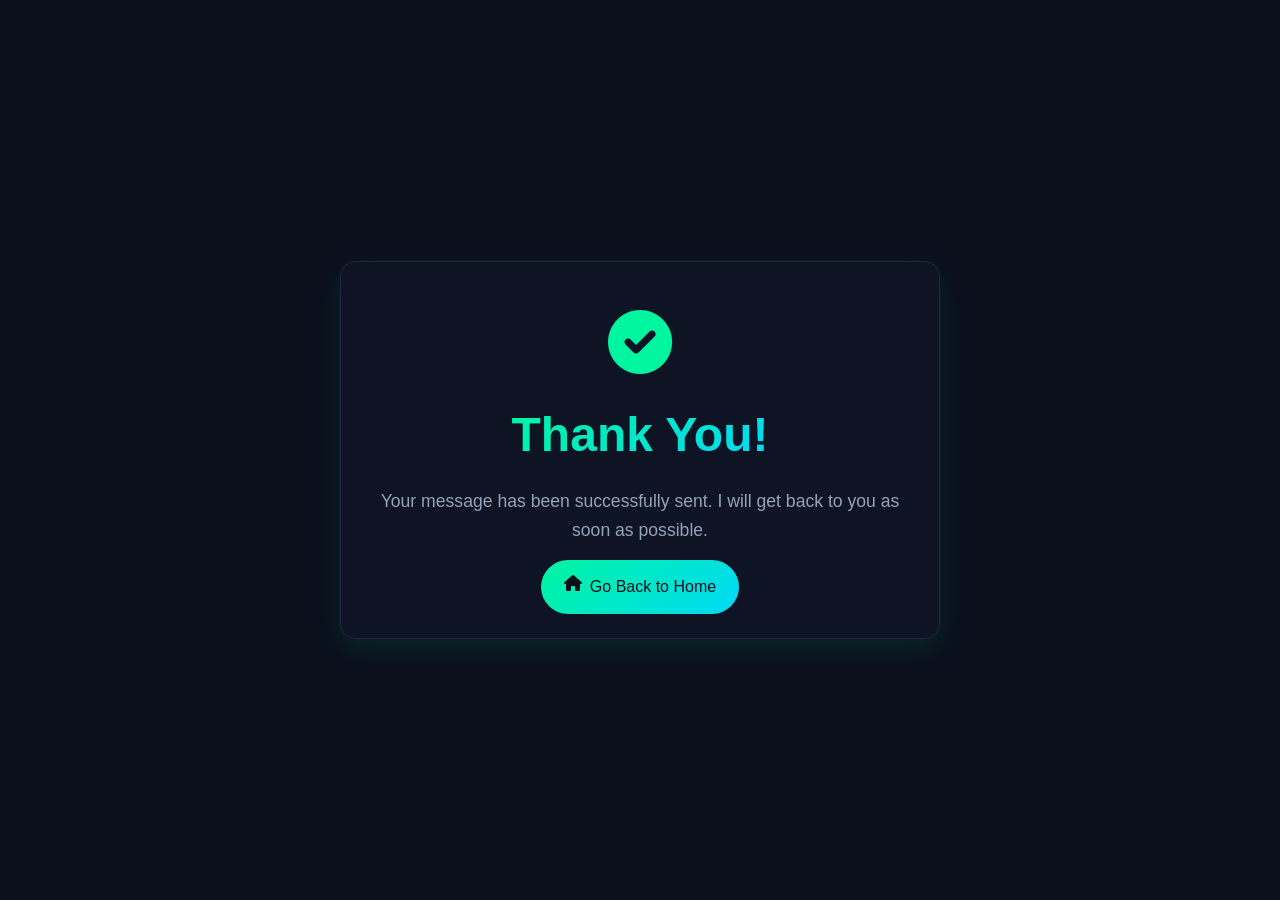
==== thankyou.html @ 46b26bc3 "Create thankyou.html" ====
<!DOCTYPE html>
<html lang="en">
<head>
    <meta charset="UTF-8">
    <meta name="viewport" content="width=device-width, initial-scale=1.0">
    <title>Thank You! | Umair Malik</title>
    <link rel="stylesheet" href="styles.css">
    <link rel="stylesheet" href="https://cdnjs.cloudflare.com/ajax/libs/font-awesome/6.0.0/css/all.min.css">
    <link href="https://unpkg.com/aos@2.3.1/dist/aos.css" rel="stylesheet">
    <style>
        body {
            display: flex;
            justify-content: center;
            align-items: center;
            min-height: 100vh;
            text-align: center;
            background-color: var(--background);
            color: var(--text-color);
            font-family: 'Segoe UI', Tahoma, Geneva, Verdana, sans-serif;
            overflow-x: hidden; /* Prevent horizontal scroll */
        }

        .thank-you-container {
            background: var(--card-bg);
            padding: 3rem 2rem 1.5rem 2rem;
            border-radius: 15px;
            border: 1px solid var(--border-color);
            box-shadow: 0 10px 30px rgba(0, 245, 160, 0.1);
            max-width: 600px;
            width: 90%;
            display: flex;
            flex-direction: column;
            align-items: center;
            gap: 1rem;
            animation: fadeInScale 0.8s ease-out forwards;
        }

        .thank-you-container i {
            font-size: 4rem;
            color: var(--primary-color);
            margin-bottom: 1rem;
            animation: bounceIn 1s ease-out;
        }

        .thank-you-container h1 {
            font-size: 3rem;
            color: var(--primary-color);
            margin-bottom: 0.5rem;
            background: var(--gradient-1);
            -webkit-background-clip: text;
            -webkit-text-fill-color: transparent;
            line-height: 1.2;
        }

        .thank-you-container p {
            font-size: 1.1rem;
            color: var(--light-text);
            line-height: 1.6;
            margin-bottom: 0;
        }

        .home-button {
            display: inline-flex;
            align-items: center;
            justify-content: center;
            gap: 0.5rem;
            padding: 0.7rem 1.4rem;
            font-size: 1rem;
            background: var(--gradient-1);
            color: var(--background);
            border: none;
            border-radius: 50px;
            cursor: pointer;
            transition: all 0.3s ease;
            text-decoration: none;
            font-weight: 500;
        }
        .home-button i {
            font-size: 1rem;
            color: var(--background);
            vertical-align: middle; /* Ensure icon is aligned to middle */
            transform: translateY(4px); /* Increased translateY to move icon further down for better alignment */
            line-height: 1; /* Normalize line height */
        }
        .home-button span {
            vertical-align: middle; /* Ensure text is aligned to middle */
            line-height: 1; /* Normalize line height */
        }

        .home-button:hover {
            transform: translateY(-3px);
            box-shadow: 0 8px 25px rgba(0, 245, 160, 0.4);
        }

        @keyframes fadeInScale {
            from {
                opacity: 0;
                transform: scale(0.9);
            }
            to {
                opacity: 1;
                transform: scale(1);
            }
        }

        @keyframes bounceIn {
            0%, 20%, 40%, 60%, 80%, 100% {
                animation-timing-function: cubic-bezier(0.215, 0.610, 0.355, 1.000);
            }
            0% {
                opacity: 0;
                transform: scale3d(.3, .3, .3);
            }
            20% {
                transform: scale3d(1.1, 1.1, 1.1);
            }
            40% {
                transform: scale3d(.9, .9, .9);
            }
            60% {
                opacity: 1;
                transform: scale3d(1.03, 1.03, 1.03);
            }
            80% {
                transform: scale3d(.97, .97, .97);
            }
            100% {
                opacity: 1;
                transform: scale3d(1, 1, 1);
            }
        }

        @media (max-width: 768px) {
            .thank-you-container {
                padding: 2rem;
            }
            .thank-you-container h1 {
                font-size: 2rem;
            }
            .thank-you-container p {
                font-size: 1rem;
            }
            .home-button {
                padding: 0.6rem 1.2rem;
                font-size: 0.9rem;
            }
            .home-button i {
                font-size: 0.8rem; /* Reduced icon size for mobile */
            }
        }
    </style>
</head>
<body>
    <div class="thank-you-container">
        <i class="fas fa-check-circle"></i>
        <h1>Thank You!</h1>
        <p>Your message has been successfully sent. I will get back to you as soon as possible.</p>
        <a href="index.html" class="home-button">
            <i class="fas fa-home"></i>
            <span>Go Back to Home</span>
        </a>
    </div>
</body>
</html>
---- styles.css ----
/* Reset and Base Styles */
* {
    margin: 0;
    padding: 0;
    box-sizing: border-box;
}

:root {
    --primary-color: #00F5A0;  /* Bright Teal */
    --secondary-color: #00D9F5; /* Bright Blue */
    --accent-color: #B967FF;   /* Purple */
    --text-color: #E2E8F0;    /* Light Gray */
    --light-text: #94A3B8;    /* Medium Gray */
    --background: #0A0F1C;    /* Deep Navy */
    --section-bg: #111827;    /* Dark Blue */
    --card-bg: rgba(17, 24, 39, 0.7); /* Semi-transparent Dark */
    --border-color: #1E293B;  /* Border Color */
    --gradient-1: linear-gradient(135deg, #00F5A0 0%, #00D9F5 100%);
    --gradient-2: linear-gradient(135deg, #B967FF 0%, #00D9F5 100%);
    --gradient-3: linear-gradient(135deg, #00F5A0 0%, #B967FF 100%);
}

html {
    scroll-behavior: smooth;
    overflow-x: hidden; /* Prevent horizontal scrolling */
}

body {
    font-family: 'Segoe UI', Tahoma, Geneva, Verdana, sans-serif;
    line-height: 1.6;
    color: var(--text-color);
    background-color: var(--background);
    overflow-x: hidden; /* Prevent horizontal scrolling */
}

/* Navigation */
.navbar {
    position: fixed;
    top: 0;
    left: 0;
    width: 100%; /* Ensure it takes full width */
    box-sizing: border-box; /* Include padding in width calculation */
    z-index: 1000;
    padding: 1.5rem 0;
    transition: transform 0.3s ease;
    background: #0A0F1C;
    border-bottom: 1px solid rgba(0, 245, 160, 0.1);
}


.navbar.scroll-up {
    transform: translateY(0);
}

/* Navigation Container */
.nav-container {
    display: flex;
    justify-content: space-between;
    align-items: center;
    padding: 0 5%;
    max-width: 1400px;
    margin: 0 auto;
}

/* Logo Styles */
.logo {
    font-size: 1.8rem;
    font-weight: 700;
    color: var(--primary-color);
    text-decoration: none;
    background: linear-gradient(45deg, var(--primary-color), var(--secondary-color));
    -webkit-background-clip: text;
    -webkit-text-fill-color: transparent;
    transition: all 0.3s ease;
}

.logo:hover {
    transform: scale(1.05);
    text-shadow: 0 0 20px rgba(0, 245, 160, 0.3);
}

.logo::after {
    content: '';
    position: absolute;
    bottom: -5px;
    left: 0;
    width: 100%;
    height: 2px;
    background: var(--gradient-1);
    transform: scaleX(0);
    transform-origin: right;
    transition: transform 0.3s ease;
}

.logo:hover::after {
    transform: scaleX(1);
    transform-origin: left;
}

.nav-links {
    display: flex;
    justify-content: center;
    align-items: center;
    gap: 2rem;
    list-style: none;
    z-index: 1002;
}

.nav-links a {
    color: var(--text-color);
    text-decoration: none;
    font-size: 1.1rem;
    font-weight: 500;
    transition: all 0.3s ease;
    position: relative;
    padding: 0.5rem 0;
}

.nav-links a::after {
    content: '';
    position: absolute;
    bottom: 0;
    left: 0;
    width: 0;
    height: 2px;
    background: var(--gradient-1);
    transition: width 0.3s ease;
}

.nav-links a:hover {
    color: var(--primary-color);
}

.nav-links a:hover::after {
    width: 100%;
}

.burger {
    display: none;
    cursor: pointer;
    z-index: 1001;
}

.burger div {
    width: 25px;
    height: 3px;
    background-color: var(--text-color);
    margin: 5px;
    transition: all 0.3s ease;
}

/* Hero Section */
.hero {
    min-height: 100vh;
    display: flex;
    align-items: center;
    justify-content: space-between;
    padding: 0 5%;
    background: linear-gradient(rgba(10, 15, 28, 0.9), rgba(10, 15, 28, 0.9)),
                url('https://images.unsplash.com/photo-1451187580459-43490279c0fa?w=1920&h=1080&fit=crop') center/cover;
    position: relative;
    overflow: hidden;
    gap: 4rem;
}

.hero::before {
    content: '';
    position: absolute;
    top: 0;
    left: 0;
    width: 100%;
    height: 100%;
    background: radial-gradient(circle at center, rgba(0, 245, 160, 0.1) 0%, transparent 70%);
    animation: pulse 4s ease-in-out infinite;
}

.hero-content {
    flex: 1;
    max-width: 600px;
    text-align: left;
    position: relative;
    z-index: 1;
}

.hero-image-container {
    flex: 1;
    display: flex;
    justify-content: center;
    align-items: center;
    position: relative;
    z-index: 1;
}

.profile-image {
    width: 400px;
    height: 400px;
    margin: 0;
    border-radius: 50%;
    overflow: hidden;
    border: 4px solid transparent;
    background: var(--gradient-1);
    padding: 4px;
    box-shadow: 0 0 30px rgba(0, 245, 160, 0.3);
    animation: float 6s ease-in-out infinite;
    position: relative;
}

.profile-image::before {
    content: '';
    position: absolute;
    top: -2px;
    left: -2px;
    right: -2px;
    bottom: -2px;
    background: var(--gradient-1);
    border-radius: 50%;
    z-index: -1;
    animation: rotate 4s linear infinite;
}

.profile-image img {
    width: 100%;
    height: 100%;
    object-fit: cover;
    border-radius: 50%;
    transition: transform 0.3s ease;
}

.profile-image:hover img {
    transform: scale(1.1);
}

.animated-text {
    font-size: 3.2rem;
    font-weight: 700;
    margin-bottom: 1rem;
    background: var(--gradient-1);
    -webkit-background-clip: text;
    -webkit-text-fill-color: transparent;
    animation: fadeInUp 1s ease;
    position: relative;
    line-height: 1.2;
}

.animated-text::after {
    content: '';
    position: absolute;
    bottom: -10px;
    left: 0;
    width: 100px;
    height: 4px;
    background: var(--gradient-1);
    border-radius: 2px;
}

.subtitle {
    font-size: 1.6rem;
    color: var(--light-text);
    margin-bottom: 1.5rem;
    animation: fadeInUp 1s ease 0.2s backwards;
    line-height: 1.4;
}

.experience-text {
    font-size: 1.1rem;
    color: var(--light-text);
    margin-bottom: 2.5rem;
    animation: fadeInUp 1s ease 0.3s backwards;
    line-height: 1.6;
    max-width: 90%;
    opacity: 0.9;
}

.cta-buttons {
    display: flex;
    gap: 1.5rem;
    justify-content: flex-start;
    animation: fadeInUp 1s ease 0.4s backwards;
}

.btn {
    padding: 1rem 2.5rem;
    border-radius: 50px;
    text-decoration: none;
    font-weight: 600;
    transition: all 0.3s ease;
    position: relative;
    overflow: hidden;
    z-index: 1;
}

.primary-btn {
    background: var(--gradient-1);
    color: var(--background);
}

.secondary-btn {
    background: transparent;
    color: var(--primary-color);
    border: 2px solid var(--primary-color);
}

.btn::before {
    content: '';
    position: absolute;
    top: 0;
    left: 0;
    width: 100%;
    height: 100%;
    background: var(--gradient-1);
    opacity: 0;
    transition: opacity 0.3s ease;
    z-index: -1;
}

.btn:hover {
    transform: translateY(-3px);
    box-shadow: 0 10px 20px rgba(0, 0, 0, 0.2);
}

.btn:hover::before {
    opacity: 1;
}

/* Floating Shapes Animation */
.floating-shapes {
    position: relative;
    width: 400px;
    height: 400px;
}

.shape {
    position: absolute;
    border-radius: 50%;
    background: linear-gradient(45deg, var(--primary-color), var(--secondary-color));
    opacity: 0.1;
}

.shape1 {
    width: 100px;
    height: 100px;
    top: 20%;
    left: 20%;
    animation: float 6s ease-in-out infinite;
}

.shape2 {
    width: 150px;
    height: 150px;
    top: 40%;
    right: 20%;
    animation: float 8s ease-in-out infinite;
}

.shape3 {
    width: 80px;
    height: 80px;
    bottom: 20%;
    left: 30%;
    animation: float 7s ease-in-out infinite;
}

/* About Section Styles */
.section-title {
    text-align: center;
    font-size: 3rem;
    margin-bottom: 2rem;
    color: var(--text-light);
    position: relative;
    padding-bottom: 1rem;
}

.section-title::after {
    content: '';
    position: absolute;
    bottom: 0;
    left: 50%;
    transform: translateX(-50%);
    width: 100px;
    height: 3px;
    background: var(--gradient-1);
    border-radius: 2px;
}

.about {
    padding: 2rem 0;
    background: var(--background);
    position: relative;
    overflow: hidden;
}

.about::before {
    content: '';
    position: absolute;
    top: 0;
    left: 0;
    width: 100%;
    height: 100%;
    background: radial-gradient(circle at top right, rgba(0, 245, 160, 0.1), transparent 70%),
                radial-gradient(circle at bottom left, rgba(0, 217, 245, 0.1), transparent 70%);
    pointer-events: none;
}

.about-content {
    position: relative;
    z-index: 1;
}

.about-text {
    max-width: 1200px;
    margin: 0 auto;
    padding: 1.5rem;
    background: rgba(255, 255, 255, 0.02);
    border-radius: 20px;
    backdrop-filter: blur(10px);
    border: 1px solid rgba(255, 255, 255, 0.05);
    box-shadow: 0 8px 32px rgba(0, 0, 0, 0.1);
}

.about-header {
    display: flex;
    justify-content: space-between;
    align-items: center;
    margin-bottom: 1.5rem;
}

.about-header h3 {
    font-size: 2rem;
    color: var(--primary-color);
    margin: 0;
}

.experience-badge {
    background: var(--gradient-1);
    padding: 1rem 2rem;
    border-radius: 50px;
    text-align: center;
    box-shadow: 0 4px 15px rgba(0, 245, 160, 0.2);
}

.experience-badge span {
    font-size: 2.5rem;
    font-weight: 700;
    color: var(--background);
    display: block;
    line-height: 1;
}

.experience-badge p {
    color: var(--background);
    margin: 0;
    font-size: 0.9rem;
    opacity: 0.9;
}

.about-description {
    font-size: 1.1rem;
    line-height: 1.8;
    color: var(--text-color);
    margin-bottom: 3rem;
}

.about-features {
    display: grid;
    grid-template-columns: repeat(auto-fit, minmax(300px, 1fr));
    gap: 2rem;
    margin-bottom: 3rem;
}

.feature {
    text-align: center;
    padding: 2rem;
    background: rgba(255, 255, 255, 0.02);
    border-radius: 15px;
    border: 1px solid rgba(255, 255, 255, 0.05);
    transition: all 0.3s ease;
}

.feature:hover {
    transform: translateY(-5px);
    background: rgba(255, 255, 255, 0.05);
    box-shadow: 0 8px 32px rgba(0, 0, 0, 0.1);
}

.feature i {
    font-size: 2.5rem;
    color: var(--primary-color);
    margin-bottom: 1rem;
}

.feature h4 {
    color: var(--text-color);
    margin-bottom: 0.5rem;
    font-size: 1.2rem;
}

.feature p {
    color: var(--text-color);
    font-size: 0.9rem;
    margin: 0;
}

.about-stats {
    display: grid;
    grid-template-columns: repeat(auto-fit, minmax(200px, 1fr));
    gap: 2rem;
    text-align: center;
}

.stat {
    padding: 1.5rem;
    background: rgba(255, 255, 255, 0.02);
    border-radius: 15px;
    border: 1px solid rgba(255, 255, 255, 0.05);
    transition: all 0.3s ease;
}

.stat:hover {
    transform: translateY(-5px);
    background: rgba(255, 255, 255, 0.05);
    box-shadow: 0 8px 32px rgba(0, 0, 0, 0.1);
}

.stat-number {
    display: block;
    font-size: 2.5rem;
    font-weight: 700;
    color: var(--primary-color);
    margin-bottom: 0.5rem;
}

.stat-label {
    color: var(--text-color);
    font-size: 0.9rem;
}

@media (max-width: 768px) {
    .about-header {
        flex-direction: column;
        text-align: center;
        gap: 1rem;
    }
    
    .about-features {
        grid-template-columns: 1fr;
    }
    
    .about-stats {
        grid-template-columns: 1fr;
    }
}

/* Skills Section */
.skills {
    padding: 2rem 0;
    background: var(--background);
    position: relative;
}

.skills .container {
    max-width: 1200px;
    margin: 0 auto;
    padding: 0 2rem;
}

.skills-grid {
    display: grid;
    grid-template-columns: repeat(auto-fit, minmax(250px, 1fr));
    gap: 2rem;
}

.skill-card {
    background: rgba(255, 255, 255, 0.02);
    border-radius: 15px;
    padding: 2rem;
    text-align: center;
    border: 1px solid rgba(255, 255, 255, 0.05);
    transition: all 0.5s cubic-bezier(0.34, 1.56, 0.64, 1), box-shadow 0.3s ease;
    box-shadow: 0 5px 15px rgba(0, 245, 160, 0.05);
}

.skill-card:hover {
    transform: translateY(-5px);
    box-shadow: 0 15px 35px rgba(0, 245, 160, 0.15);
    border-color: rgba(0, 245, 160, 0.3);
    background: rgba(255, 255, 255, 0.05);
}

.skill-icon {
    font-size: 3rem;
    color: var(--primary-color);
    margin-bottom: 1rem;
}

.skill-card h3 {
    color: var(--text-light);
    margin-bottom: 1rem;
    font-size: 1.2rem;
}

.progress-bar {
    width: 100%;
    height: 8px;
    background: rgba(255, 255, 255, 0.1);
    border-radius: 4px;
    overflow: hidden;
}

.progress {
    height: 100%;
    background: linear-gradient(135deg, #00F5A0 0%, #00D9F5 100%);
    border-radius: 5px;
    transition: width 1s ease-out;
}

.skills-more {
    text-align: center;
    margin-top: 2rem;
}

.more-skills-btn {
    background: var(--gradient-1);
    color: var(--background);
    border: none;
    padding: 1rem 2rem;
    border-radius: 50px;
    font-size: 1.1rem;
    font-weight: 500;
    cursor: pointer;
    display: inline-flex;
    align-items: center;
    gap: 0.5rem;
    transition: all 0.8s cubic-bezier(0.4, 0, 0.2, 1);
    box-shadow: 0 4px 15px rgba(0, 245, 160, 0.2);
}

.more-skills-btn:hover {
    transform: translateY(-2px);
    box-shadow: 0 6px 20px rgba(0, 245, 160, 0.3);
}

.more-skills-btn i {
    transition: transform 0.8s cubic-bezier(0.4, 0, 0.2, 1);
}

.more-skills-btn.active i {
    transform: rotate(180deg);
}

/* Projects Section Styles */
.projects {
    padding: 2rem 0;
    background: var(--background);
    position: relative;
}

.projects .container {
    max-width: 1200px;
    margin: 0 auto;
    padding: 0 2rem;
}

.projects-grid {
    display: grid;
    grid-template-columns: repeat(auto-fit, minmax(350px, 1fr));
    gap: 2rem;
    margin-bottom: 2rem;
    transition: all 0.5s cubic-bezier(0.4, 0, 0.2, 1);
}

.projects-grid.expanded {
    margin-bottom: 4rem;
}

.project-card {
    background: rgba(255, 255, 255, 0.02);
    border-radius: 15px;
    overflow: hidden;
    position: relative;
    transition: all 0.5s cubic-bezier(0.34, 1.56, 0.64, 1);
    transform: translateY(100px);
    box-shadow: 0 0 0 rgba(0, 245, 160, 0);
}

.projects-grid.expanded .project-card {
    transform: translateY(0);
    animation: smoothSlideUp 0.8s cubic-bezier(0.34, 1.56, 0.64, 1) forwards;
    box-shadow: 0 10px 30px rgba(0, 245, 160, 0.1);
}

@keyframes smoothSlideUp {
    0% {
        transform: translateY(100px);
        box-shadow: 0 0 0 rgba(0, 245, 160, 0);
    }
    100% {
        transform: translateY(0);
        box-shadow: 0 10px 30px rgba(0, 245, 160, 0.1);
    }
}

/* Add stagger effect for project cards */
.projects-grid .project-card:nth-child(1) { animation-delay: 0.1s; }
.projects-grid .project-card:nth-child(2) { animation-delay: 0.2s; }
.projects-grid .project-card:nth-child(3) { animation-delay: 0.3s; }
.projects-grid .project-card:nth-child(4) { animation-delay: 0.4s; }
.projects-grid .project-card:nth-child(5) { animation-delay: 0.5s; }
.projects-grid .project-card:nth-child(6) { animation-delay: 0.6s; }

.project-card:hover {
    transform: translateY(-5px);
    box-shadow: 0 15px 35px rgba(0, 245, 160, 0.15);
}

.project-image {
    position: relative;
    width: 100%;
    height: 250px;
    overflow: hidden;
}

.project-image img {
    width: 100%;
    height: 100%;
    object-fit: cover;
    transition: transform 0.5s cubic-bezier(0.4, 0, 0.2, 1);
}

.project-card:hover .project-image img {
    transform: scale(1.1);
}

.project-overlay {
    position: absolute;
    top: 0;
    left: 0;
    width: 100%;
    height: 100%;
    background: rgba(10, 15, 28, 0.9);
    display: flex;
    justify-content: center;
    align-items: center;
    opacity: 0;
    transition: all 0.5s cubic-bezier(0.4, 0, 0.2, 1);
}

.project-card:hover .project-overlay {
    opacity: 1;
}

.project-links {
    display: flex;
    gap: 1rem;
}

.project-link, .project-github {
    width: 45px;
    height: 45px;
    border-radius: 50%;
    background: var(--gradient-1);
    color: var(--background);
    display: flex;
    justify-content: center;
    align-items: center;
    font-size: 1.2rem;
    transition: all 0.3s ease;
    text-decoration: none;
}

.project-link:hover, .project-github:hover {
    transform: translateY(-3px);
    box-shadow: 0 5px 15px rgba(0, 245, 160, 0.3);
}

.project-content {
    padding: 1.5rem;
}

.project-content h3 {
    color: var(--text-light);
    font-size: 1.5rem;
    margin-bottom: 1rem;
}

.project-content p {
    color: var(--text-color);
    font-size: 1rem;
    line-height: 1.6;
    margin-bottom: 1.5rem;
}

.project-tech {
    display: flex;
    flex-wrap: wrap;
    gap: 0.5rem;
}

.project-tech span {
    background: rgba(255, 255, 255, 0.05);
    color: var(--primary-color);
    padding: 0.4rem 1rem;
    border-radius: 20px;
    font-size: 0.9rem;
    transition: all 0.3s ease;
}

.project-tech span:hover {
    background: var(--gradient-1);
    color: var(--background);
    transform: translateY(-2px);
}

.project-stars {
    margin-top: 1rem;
    color: #FFD700; /* Gold color for stars */
    font-size: 1.1rem;
    cursor: pointer;
}

.projects-more {
    text-align: center;
    margin-top: 3rem;
}

.more-projects-btn {
    background: var(--gradient-1);
    color: var(--background);
    border: none;
    padding: 1rem 2rem;
    border-radius: 50px;
    font-size: 1.1rem;
    font-weight: 500;
    cursor: pointer;
    display: inline-flex;
    align-items: center;
    gap: 0.5rem;
    transition: all 0.5s cubic-bezier(0.4, 0, 0.2, 1);
    box-shadow: 0 4px 15px rgba(0, 245, 160, 0.2);
}

.more-projects-btn:hover {
    transform: translateY(-3px);
    box-shadow: 0 6px 20px rgba(0, 245, 160, 0.3);
}

.more-projects-btn i {
    transition: transform 0.5s cubic-bezier(0.4, 0, 0.2, 1);
}

.more-projects-btn:hover i {
    transform: translateX(5px);
}

@media (max-width: 768px) {
    .projects-grid {
        grid-template-columns: 1fr;
    }
    
    .project-image {
        height: 200px;
    }
}

/* Contact Section */
.contact {
    padding: 100px 5%;
    background: linear-gradient(rgba(17, 24, 39, 0.9), rgba(17, 24, 39, 0.9)),
                url('https://images.unsplash.com/photo-1486406146926-c627a92ad1ab?w=1920&h=1080&fit=crop') center/cover;
}

.contact h2 {
    text-align: center;
    font-size: 2.5rem;
    margin-bottom: 3rem;
}

.contact-container {
    display: grid;
    grid-template-columns: 1fr 2fr;
    gap: 4rem;
}

@media (max-width: 768px) {
    .contact-container {
        grid-template-columns: 1fr;
    }
}

.contact-info {
    background: var(--card-bg);
    padding: 2rem;
    border-radius: 15px;
    border: 1px solid var(--border-color);
    display: flex;
    flex-direction: column;
    gap: 1.5rem;
    justify-content: center;
}

.contact-info .contact-item {
    display: flex;
    align-items: center;
    gap: 1rem;
    color: var(--light-text);
    font-size: 1.1rem;
}

.contact-info .contact-item i {
    color: var(--primary-color);
    font-size: 1.5rem;
}

.contact-info .social-links {
    display: flex;
    gap: 1rem;
    margin-top: 1.5rem;
}

.contact-info .social-links a {
    color: var(--text-color);
    font-size: 1.8rem;
    transition: color 0.3s ease;
}

.contact-info .social-links a:hover {
    color: var(--primary-color);
}

#contact-form {
    background: var(--card-bg);
    padding: 2.5rem;
    border-radius: 15px;
    border: 1px solid var(--border-color);
    display: flex;
    flex-direction: column;
    gap: 1.5rem;
}

#contact-form .form-group {
    position: relative;
}

#contact-form label {
    position: absolute;
    top: 15px;
    left: 15px;
    color: var(--light-text);
    font-size: 1rem;
    transition: all 0.3s ease;
    pointer-events: none; /* Allows click-through to input */
}

#contact-form input, #contact-form textarea {
    width: 100%;
    padding: 15px;
    padding-top: 25px; /* Space for label */
    background-color: rgba(255, 255, 255, 0.05);
    border: 1px solid var(--border-color);
    border-radius: 8px;
    color: var(--text-color);
    font-size: 1rem;
    outline: none;
    transition: all 0.3s ease;
    resize: vertical; /* Allow vertical resize for textarea */
}

#contact-form input::placeholder, #contact-form textarea::placeholder {
    color: transparent;
}

#contact-form input:focus, #contact-form textarea:focus {
    border-color: var(--primary-color);
    box-shadow: 0 0 0 3px rgba(0, 245, 160, 0.2);
}

#contact-form .form-group.has-value label,
#contact-form .form-group.is-focused label {
    top: -20px; /* Move label completely out of view */
    opacity: 0;
    visibility: hidden;
}

#contact-form .btn-primary.btn-block {
    background: linear-gradient(135deg, #00F5A0 0%, #00D9F5 100%);
    color: var(--background);
    padding: 1rem;
    border: none;
    border-radius: 8px;
    font-size: 1rem;
    font-weight: 600;
    cursor: pointer;
    transition: all 0.3s ease, color 0.3s ease, box-shadow 0.3s ease;
    position: relative;
    overflow: hidden;
    display: flex;
    align-items: center;
    justify-content: center;
    gap: 0.5rem;
    width: 100%; /* Ensure it takes full width */
    box-shadow: 0 4px 15px rgba(0, 245, 160, 0.2);
}

#contact-form .btn-primary.btn-block:hover {
    background: var(--gradient-1); /* Consistent gradient on hover */
    color: var(--background);
    box-shadow: 0 8px 25px rgba(0, 245, 160, 0.4);
    transform: translateY(-2px);
}

#contact-form .btn-primary.btn-block i {
    color: var(--background);
    transition: color 0.3s ease;
}

#contact-form .btn-primary.btn-block:hover i {
    color: var(--background);
}

@media (max-width: 768px) {
    #contact-form {
        padding: 1.5rem;
    }

    #contact-form label {
        font-size: 0.9rem;
    }

    #contact-form input, #contact-form textarea {
        font-size: 0.9rem;
    }

    #contact-form .btn-primary.btn-block {
        font-size: 1rem;
    }
}

/* Footer */
footer {
    text-align: center;
    padding: 2rem;
    background: var(--section-bg);
    color: var(--light-text);
    border-top: 1px solid var(--border-color);
}

/* Animations */
@keyframes float {
    0%, 100% {
        transform: translateY(0);
    }
    50% {
        transform: translateY(-20px);
    }
}

@keyframes pulse {
    0%, 100% {
        opacity: 0.5;
    }
    50% {
        opacity: 1;
    }
}

@keyframes rotate {
    from {
        transform: rotate(0deg);
    }
    to {
        transform: rotate(360deg);
    }
}

@keyframes fadeInUp {
    from {
        opacity: 0;
        transform: translateY(20px);
    }
    to {
        opacity: 1;
        transform: translateY(0);
    }
}

/* Responsive Design */
@media screen and (max-width: 1024px) {
    .hero {
        flex-direction: column;
        text-align: center;
        padding-top: 100px;
        gap: 2rem;
    }

    .hero-content {
        text-align: center;
    }

    .experience-text {
        max-width: 100%;
        margin-left: auto;
        margin-right: auto;
    }

    .animated-text::after {
        left: 50%;
        transform: translateX(-50%);
    }

    .cta-buttons {
        justify-content: center;
    }

    .profile-image {
        width: 300px;
        height: 300px;
    }
}

@media screen and (max-width: 768px) {
    .profile-image {
        width: 250px;
        height: 250px;
    }

    .animated-text {
        font-size: 2.5rem;
    }

    .subtitle {
        font-size: 1.4rem;
    }

    .experience-text {
        font-size: 1rem;
    }

    .nav-container {
        padding: 0 1rem; /* Adjusted padding for mobile */
        flex-wrap: nowrap; /* Prevent wrapping if not desired */
    }

    .logo {
        font-size: 1.5rem; /* Adjust logo size for mobile */
        flex-shrink: 1; /* Allow logo to shrink */
    }

    .nav-links {
        position: fixed;
        right: 0;
        top: 70px; /* Adjust based on your navbar height */
        background: rgba(0, 0, 0, 0.95);
        height: calc(100vh - 70px); /* Adjust based on your navbar height */
        width: 100%;
        flex-direction: column;
        align-items: center;
        padding: 2rem;
        transform: translateX(100%);
        transition: transform 0.5s ease;
        border-left: 1px solid var(--border-color);
        z-index: 1002;
        display: none; /* Hidden by default on mobile */
    }

    .nav-links.active {
        transform: translateX(0);
        display: flex; /* Display as flex when active */
    }

    .nav-links li {
        /* Ensure links are visible */
    }

    .burger {
        display: block; /* Ensure the burger icon is visible */
        z-index: 1001;
    }

    .burger div {
        background-color: var(--text-color);
        transition: all 0.3s ease;
    }

    .burger.toggle .line1 {
        transform: rotate(-45deg) translate(-5px, 6px);
    }

    .burger.toggle .line2 {
        opacity: 0;
    }

    .burger.toggle .line3 {
        transform: rotate(45deg) translate(-5px, -6px);
    }

    .about-content {
        flex-direction: column;
    }

    .contact-container {
        grid-template-columns: 1fr;
    }

    .cta-buttons .btn {
        padding: 0.8rem 2rem;
        font-size: 0.9rem;
    }

    .skills-more {
        margin-top: 1rem; /* Reduced space above More Skills button */
    }

    .skills-grid {
        gap: 0; /* Remove gap on mobile */
    }

    .section-title {
        font-size: 2rem; /* Reduced from 3rem */
    }

    .about-header h3 {
        font-size: 1.5rem; /* Reduced from 2rem */
    }

    .skill-card h3 {
        font-size: 1.2rem; /* Reduced from 1.5rem */
    }

    .project-content h3 {
        font-size: 1.2rem; /* Reduced from 1.5rem */
    }

    .contact h2 {
        font-size: 2rem; /* Reduced from 3rem */
    }

    .experience-badge {
        padding: 0.6rem 1.2rem; /* Reduced padding */
    }

    .experience-badge span {
        font-size: 1.8rem; /* Reduced from 2.5rem */
    }

    .experience-badge p {
        font-size: 0.8rem; /* Reduced from 0.9rem */
    }

    .hero-content h1.animated-text {
        font-size: 2.5rem; /* Adjust as needed for mobile */
    }

    .cto-spacing {
        letter-spacing: 5px; /* Adjust letter spacing for mobile */
    }
}

/* Add animation for mobile menu items */
@keyframes navLinkFade {
    from {
        opacity: 0;
        transform: translateX(50px);
    }
    to {
        opacity: 1;
        transform: translateX(0);
    }
}

/* AOS Animations */
[data-aos] {
    opacity: 0;
    transition-property: transform, opacity;
}

[data-aos].aos-animate {
    opacity: 1;
}

/* Scrollbar Styling */
::-webkit-scrollbar {
    width: 10px;
}

::-webkit-scrollbar-track {
    background: var(--background);
}

::-webkit-scrollbar-thumb {
    background: var(--gradient-1);
    border-radius: 5px;
}

::-webkit-scrollbar-thumb:hover {
    background: var(--gradient-1);
}

.hidden-skill {
    opacity: 0;
    transform: translateY(40px) scale(0.95);
    transition: all 1.5s cubic-bezier(0.34, 1.56, 0.64, 1);
    visibility: hidden;
    max-height: 0;
    margin: 0;
    padding: 0;
    overflow: hidden;
    filter: blur(4px) brightness(0.8);
    transform-origin: center bottom;
    box-shadow: 0 0 0 rgba(0, 245, 160, 0);
}

.hidden-skill.show {
    opacity: 1;
    transform: translateY(0) scale(1);
    visibility: visible;
    max-height: 500px;
    margin: 1rem;
    padding: 2rem;
    filter: blur(0) brightness(1);
    animation: skillReveal 1.5s cubic-bezier(0.34, 1.56, 0.64, 1) forwards;
    box-shadow: 0 10px 30px rgba(0, 245, 160, 0.1);
    transition: all 0.5s cubic-bezier(0.34, 1.56, 0.64, 1), box-shadow 0.3s ease;
}

.hidden-skill.show:hover {
    transform: translateY(-5px);
    box-shadow: 0 15px 35px rgba(0, 245, 160, 0.15);
    border-color: rgba(0, 245, 160, 0.3);
    background: rgba(255, 255, 255, 0.05);
}

@keyframes skillReveal {
    0% {
        opacity: 0;
        transform: translateY(40px) scale(0.95);
        filter: blur(4px) brightness(0.8);
        box-shadow: 0 0 0 rgba(0, 245, 160, 0);
    }
    30% {
        opacity: 0.7;
        filter: blur(2px) brightness(0.9);
    }
    60% {
        transform: translateY(-5px) scale(1.02);
    }
    100% {
        opacity: 1;
        transform: translateY(0) scale(1);
        filter: blur(0) brightness(1);
        box-shadow: 0 10px 30px rgba(0, 245, 160, 0.1);
    }
}

/* Add stagger effect for skills with easing */
.skills-grid .hidden-skill:nth-child(1).show { animation-delay: 0.1s; }
.skills-grid .hidden-skill:nth-child(2).show { animation-delay: 0.2s; }
.skills-grid .hidden-skill:nth-child(3).show { animation-delay: 0.3s; }
.skills-grid .hidden-skill:nth-child(4).show { animation-delay: 0.4s; }
.skills-grid .hidden-skill:nth-child(5).show { animation-delay: 0.5s; }
.skills-grid .hidden-skill:nth-child(6).show { animation-delay: 0.6s; }

/* Main Content */
main {
    padding-top: 80px; /* Add padding to account for fixed header */
}

/* Modal Styles */
.modal {
    display: none;
    position: fixed;
    top: 0;
    left: 0;
    width: 100%;
    height: 100%;
    background-color: rgba(0, 0, 0, 0.9);
    z-index: 1000;
    overflow-y: auto;
}

.modal-content {
    position: relative;
    background: #1a1a1a;
    margin: 50px auto;
    padding: 30px;
    width: 90%;
    max-width: 800px;
    border-radius: 15px;
    box-shadow: 0 5px 15px rgba(0, 245, 160, 0.1);
    animation: modalFadeIn 0.3s ease-out;
    border: 1px solid;
    border-image: linear-gradient(135deg, #00F5A0 0%, #00D9F5 100%) 1;
}

@keyframes modalFadeIn {
    from {
        opacity: 0;
        transform: translateY(-20px);
    }
    to {
        opacity: 1;
        transform: translateY(0);
    }
}

.close-button {
    position: absolute;
    right: 20px;
    top: 20px;
    font-size: 24px;
    background: linear-gradient(135deg, #00F5A0 0%, #00D9F5 100%);
    -webkit-background-clip: text;
    -webkit-text-fill-color: transparent;
    cursor: pointer;
    transition: opacity 0.3s ease;
}

.close-button:hover {
    opacity: 0.8;
}

.review-item {
    background: rgba(0, 245, 160, 0.05);
    padding: 20px;
    margin: 15px 0;
    border-radius: 10px;
    border: 1px solid;
    border-image: linear-gradient(135deg, #00F5A0 0%, #00D9F5 100%) 1;
}

.review-header {
    display: flex;
    justify-content: space-between;
    align-items: center;
    margin-bottom: 10px;
}

.review-header h4 {
    margin: 0;
    background: linear-gradient(135deg, #00F5A0 0%, #00D9F5 100%);
    -webkit-background-clip: text;
    -webkit-text-fill-color: transparent;
    font-size: 1.1em;
}

.review-stars {
    background: linear-gradient(135deg, #00F5A0 0%, #00D9F5 100%);
    -webkit-background-clip: text;
    -webkit-text-fill-color: transparent;
}

.review-item p {
    margin: 10px 0 0;
    line-height: 1.6;
    color: #ffffff;
}

#modalProjectTitle {
    background: linear-gradient(135deg, #00F5A0 0%, #00D9F5 100%);
    -webkit-background-clip: text;
    -webkit-text-fill-color: transparent;
    font-size: 1.8em;
    margin-bottom: 20px;
    text-align: center;
}

#modalReviewsContainer {
    max-height: 70vh;
    overflow-y: auto;
    padding-right: 10px;
}

#modalReviewsContainer::-webkit-scrollbar {
    width: 8px;
}

#modalReviewsContainer::-webkit-scrollbar-track {
    background: rgba(0, 245, 160, 0.1);
    border-radius: 4px;
}

#modalReviewsContainer::-webkit-scrollbar-thumb {
    background: linear-gradient(135deg, #00F5A0 0%, #00D9F5 100%);
    border-radius: 4px;
}

#modalReviewsContainer::-webkit-scrollbar-thumb:hover {
    opacity: 0.8;
}

/* Add to the end of your CSS or in a suitable global place */
body.no-scroll {
    overflow: hidden;
}

/* Ensure the navbar itself is on top */
.navbar {
    z-index: 1000;
}

/* Ensure the burger is on top of everything */
.burger {
    z-index: 1001;
}

/* Ensure the mobile menu is on top of everything else */
.nav-links {
    z-index: 1002;
}

.cto-spacing {
    letter-spacing: 10px; /* Adjust as needed */
}

.projects-grid:not(.expanded) .project-card:nth-child(n+4) {
    display: none;
}

#contact-form .form-group.has-value label,
#contact-form .form-group.is-focused label {
    opacity: 0;
    /* Consider adding a small transform for a smoother transition if desired, e.g., transform: translateY(-10px); */
}
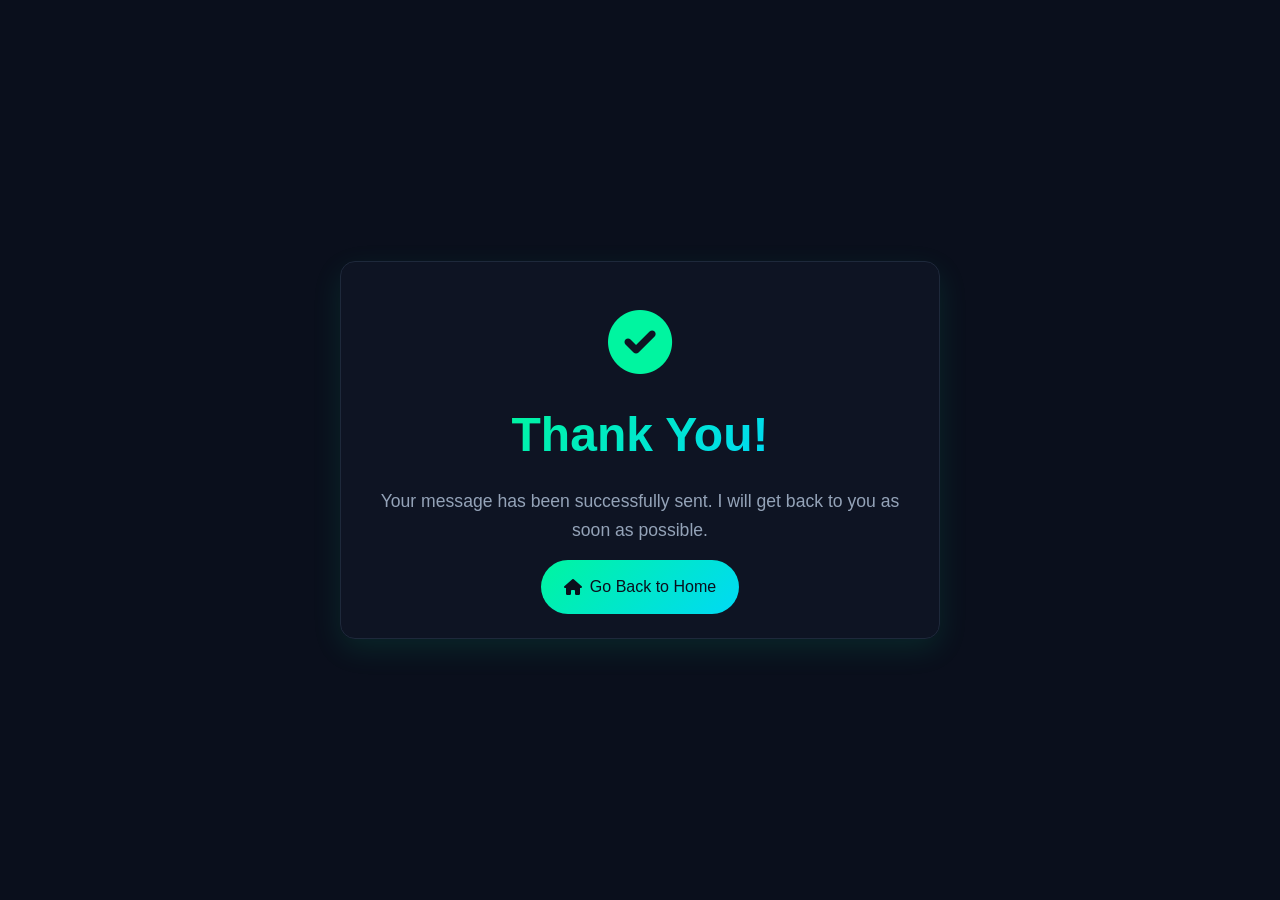
==== commit 8fdcbfee: "Update thankyou.html" ====
--- a/thankyou.html
+++ b/thankyou.html
@@ -79,7 +79,7 @@
             font-size: 1rem;
             color: var(--background);
             vertical-align: middle; /* Ensure icon is aligned to middle */
-            transform: translateY(4px); /* Increased translateY to move icon further down for better alignment */
+            transform: translateY(8px); /* Increased translateY to move icon further down for better alignment */
             line-height: 1; /* Normalize line height */
         }
         .home-button span {
